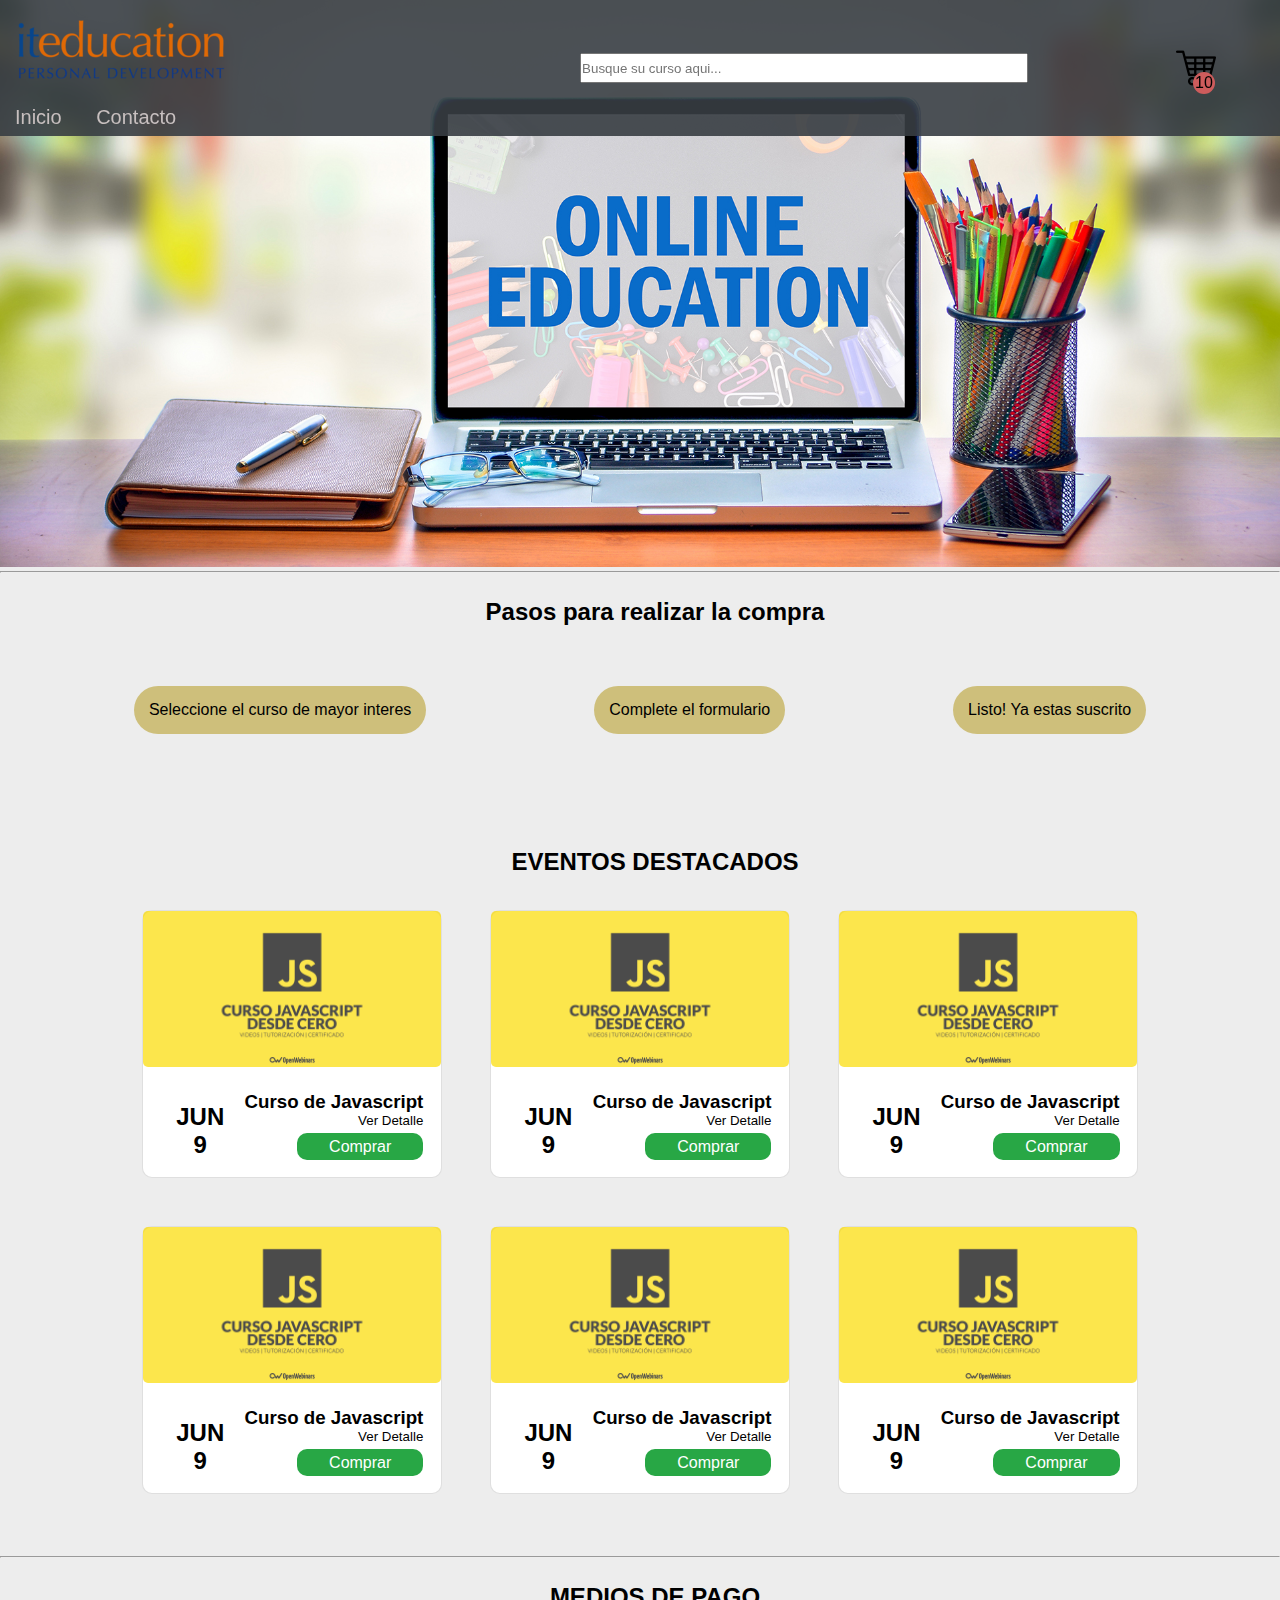
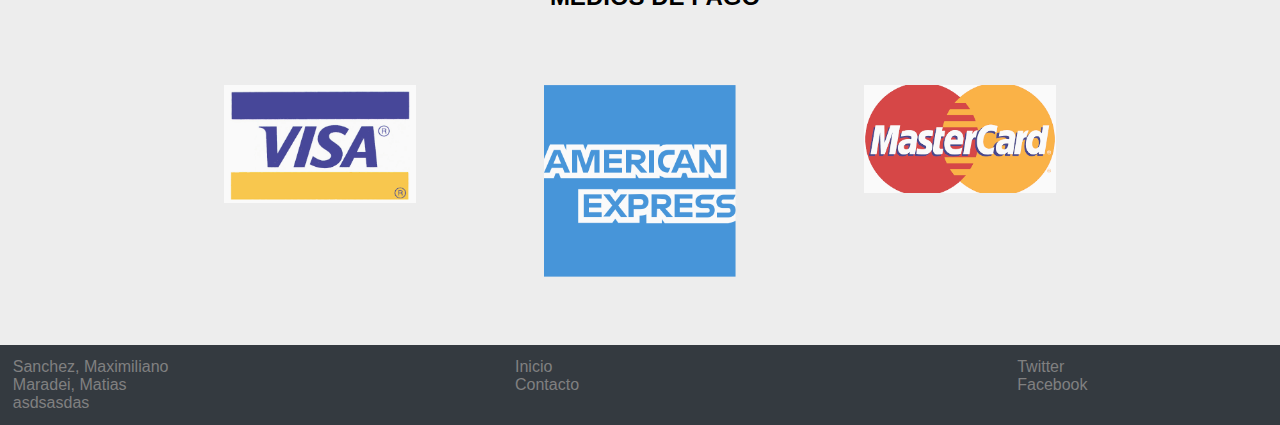
==== Downloads/TPFinalWeb_2019-master/index.html @ b44e9353 "Commit message" ====
<!DOCTYPE html>
<html lang="es">

<head>
	<meta charset="utf-8">
	<title>CogniTem</title>
	<meta name="viewport" content="width=device-width, initial-scale=1.0">
    <meta http-equiv="X-UA-Compatible" content="ie=edge">
	<link rel="stylesheet" href="css-styles/estilos.css">
    <link rel="stylesheet" href="path/to/font-awesome/css/font-awesome.min.css">
</head>

<body>
    <header class="flex between">
            <div class="flex left middle wrap">
                <div class="flex middle center brand">
                    <img src="img/Logoacademia.png">
                </div>
                <nav class="flex center wrap">
                    <ul>
                        <li><a class="cool-link" href="index.html">Inicio</a></li>
                        <li><a class="cool-link" href="contacto.html">Contacto</a></li>
                    </ul>
                </nav>
            </div>
                 <div class="flex middle right buscador">
                    <input type="text" name="cursos" class="search-box" placeholder="Busque su curso aqui..."
                        list="cursos">
                    <datalist id="cursos">
                        <option value="Curso de javascript"></option>
                        <option value="Curso de angular"></option>
                        <option value="Curso de ruby"></option>
                    </datalist>
                </div> 
            <div class="flex middle cart-logo">
                <img src="img/carrito.png">
                <span class="cart-counter">10</span>
            </div>
        </header>
        
    <main>
        <div class="contenedor-inicio">
            <img class="slider-img"  src="img/online-education.jpg" alt=Cursos>
        </div>
        
        <hr>
        <section class="">
            <div class="contenedor-h2">
                <h2 class="align">Pasos para realizar la compra</h2>
            </div>
                <div class="contenedor-pasos">
                    <ul class="flex row around">
                        <li class="listaInicio"> Seleccione el curso de mayor interes</li>
                        <li class="listaInicio">Complete el formulario</li>
                        <li class="listaInicio">Listo! Ya estas suscrito</li>
                    </ul>
                </div>      
        </section>
        
        
        <section class="starred-course-section">
            <h2 class="starred-course-title">EVENTOS DESTACADOS</h2>
            <section class="flex row wrap center">
                <article class="course-card">
                    <img class="course-img" src="img/CursoJavascript.png">
                    <div class="course-card-container flex row middle between">
                        <div class="course-card-date">
                            <h2>JUN <span class="course-card-date-number">9</span></h2>
                        </div>
                        <div class="course-card-content">
                            <h3 class="course-card-title">Curso de Javascript</h3>
                            <small class="course-card-subtitle">Ver Detalle</small>
                            <a href="" class="course-card-button"> <i class="fa fa-ticket"></i> Comprar</a>
                        </div>
                    </div>
                </article>
               
                 <article class="course-card">
                    <img class="course-img" src="img/CursoJavascript.png">
                    <div class="course-card-container flex row middle between">
                        <div class="course-card-date">
                            <h2>JUN <span class="course-card-date-number">9</span></h2>
                        </div>
                        <div class="course-card-content">
                            <h3 class="course-card-title">Curso de Javascript</h3>
                            <small class="course-card-subtitle">Ver Detalle</small>
                            <a href="" class="course-card-button"> <i class="fa fa-ticket"></i> Comprar</a>
                        </div>
                    </div>
                </article>
                
                 <article class="course-card">
                    <img class="course-img" src="img/CursoJavascript.png">
                    <div class="course-card-container flex row middle between">
                        <div class="course-card-date">
                            <h2>JUN <span class="course-card-date-number">9</span></h2>
                        </div>
                        <div class="course-card-content">
                            <h3 class="course-card-title">Curso de Javascript</h3>
                            <small class="course-card-subtitle">Ver Detalle</small>
                            <a href="" class="course-card-button"> <i class="fa fa-ticket"></i> Comprar</a>
                        </div>
                    </div>
                </article>
                
                 <article class="course-card">
                    <img class="course-img" src="img/CursoJavascript.png">
                    <div class="course-card-container flex row middle between">
                        <div class="course-card-date">
                            <h2>JUN <span class="course-card-date-number">9</span></h2>
                        </div>
                        <div class="course-card-content">
                            <h3 class="course-card-title">Curso de Javascript</h3>
                            <small class="course-card-subtitle">Ver Detalle</small>
                            <a href="" class="course-card-button"> <i class="fa fa-ticket"></i> Comprar</a>
                        </div>
                    </div>
                </article>
                
                 <article class="course-card">
                    <img class="course-img" src="img/CursoJavascript.png">
                    <div class="course-card-container flex row middle between">
                        <div class="course-card-date">
                            <h2>JUN <span class="course-card-date-number">9</span></h2>
                        </div>
                        <div class="course-card-content">
                            <h3 class="course-card-title">Curso de Javascript</h3>
                            <small class="course-card-subtitle">Ver Detalle</small>
                            <a href="" class="course-card-button"> <i class="fa fa-ticket"></i> Comprar</a>
                        </div>
                    </div>
                </article>
                
                 <article class="course-card">
                    <img class="course-img" src="img/CursoJavascript.png">
                    <div class="course-card-container flex row middle between">
                        <div class="course-card-date">
                            <h2>JUN <span class="course-card-date-number">9</span></h2>
                        </div>
                        <div class="course-card-content">
                            <h3 class="course-card-title">Curso de Javascript</h3>
                            <small class="course-card-subtitle">Ver Detalle</small>
                            <a href="" class="course-card-button"> <i class="fa fa-ticket"></i> Comprar</a>
                        </div>
                    </div>
                </article>
                </section>
        </section>
        <hr>
        <section class="payment-types-section">
            <h2 class="payment-types-title">MEDIOS DE PAGO</h2>
            <section class="flex row wrap center">
                <article class="payment-type-card">
                    <img src="img/VisaLogo.png" class="payment-type-card-img" alt="Visa">
                </article>
                <article class="payment-type-card">
                    <img src="img/AmericanExpress.png" class="payment-type-card-img" alt="American Express">
                </article>
                <article class="payment-type-card">
                    <img src="img/MasterCardLogo.png" class="payment-type-card-img" alt="Master Card">
                </article>
            </section>
        </section>
    </main>

        
    <footer>
         <section class="flex row wrap between footer-container">
            <article class="footer-column">
                <ul>
                    <li> Sanchez, Maximiliano </li>
                    <li> Maradei, Matias</li>
                    <li> asdsasdas</li>
                </ul>
            </article>
            <article class="footer-column">
                <ul>
                    <li><a href="index.html">Inicio</a></li>
                    <li><a href="contacto.html">Contacto</a></li>
                </ul>
            </article>
            <article class="footer-column">
                <ul>
                    <li>Twitter</li>
                    <li>Facebook</li>
                </ul>
            </article>
        </section>
    </footer>

</body>

</html>
---- Downloads/TPFinalWeb_2019-master/css-styles/estilos.css ----
/* INDICE */
main {
    background-color: #ededed;
    
  }

.listaInicio{
  background: #cebf7b;
  padding: 15px;
  border-radius: 50px;
}
  
.contenedor-inicio{
    
}
.contenedor-pasos{
  padding: 50px;    
}
  .slider-img{
    width: 100%;
    height: 100%;
    object-fit: cover;
  }
  
  .step-section {
    margin: 3%;
    padding: 3%;
  }
  
  .starred-course-section {
    text-align: center;
    margin: 3%;
  }
  
  .starred-course-title {
    text-align: center;
  }
  
  .payment-types-title {
    justify-content: center;
  }
  
  .payment-type-card {
    padding: 5%;
    width: 15%;
  }
  
  .payment-type-card-img {
    width: 100%;
    object-fit: cover;
    opacity: 0.7;
  }
  .payment-types-section{
    display: block;
    text-align: center;
  }
  
/* CONTACTO */

main {
    margin: auto;
    background-color: #ededed;
  }
  
  h2 {
    padding-top: 25px;
    padding-left: 30px;
    padding-bottom: 10px;
  }
  article {
    border-radius: 5px;
    width: 45%;
  }

  main input {
    width: 90%;
    margin-top: 30px;
    margin-left: 5px;
    padding: 5px;
  }
  main textarea {
    margin-top: 30px;
    width: 82%;
    padding: 25px;
    margin-left: 5px;
  }
  button {
    background-color: #0f469e;
    color: #fff;
    border-style: none;
    border-radius: 3px;
    padding: 3px;
    margin-bottom: 5px;
    margin-top: 5px;
    align-self: flex-start;
    position: relative;
    left: 362px;
  }
  main p {
    margin-top: 30px;
    margin-left: 30px;
  }
  .sectionContacto {
    display: flex;
    justify-content: space-around;
    padding-top: 100px;
  }
  aside {
    text-align: center;
  }
  aside h2 {
    margin-bottom: 30px;
  }

  iframe{
    width:100%; 
    height:450px;
    border:0;
  }
/* COURSE-CARD */

.course-card {
    margin: 2%;
    width: 18.75em;
    box-sizing: border-box;
    background-color: white;
    border-radius: 0.625em;
    border: 1px solid rgba(0, 0, 0, 0.125);
  }
  
  .course-card .course-img {
    width: 100%;
    object-fit: cover;
    opacity: 0.7;
    border-radius: 0.313em;
  }
  
  .course-card .course-card-container {
    padding: 1%;
    height: 6.250em;
  }
  
  .course-card .course-card-container .course-card-date {
    width: 30%;
  }
  
  .course-card .course-card-container .course-card-date .course-card-date-number {
    display: block;
  }
  
  .course-card .course-card-content {
    padding: 5%;
    width: 70%;
    text-align: right;
  }
  
  .course-card .course-card-content .course-card-subtitle {
    display: block;
    margin-bottom: 10px;
  }
  
  .course-card .course-card-content .course-card-button {
    background-color: #28a745;
    color: white;
    padding: 5px 32px;
    text-decoration: none;
    border-radius: 10px;
  }

/* FLEX-PROPIEDADES */

.flex {
    display: flex;
  }
  
  .row {
    flex-direction: row;
  }
  
  .column {
    flex-direction: column;
  }
  
  .wrap {
    flex-wrap: wrap;
  }
  
  .no-wrap {
    flex-wrap: nowrap;
  }
  
  .center {
    justify-content: center;
  }
  .align{
    text-align: center;
  }
  .between {
    justify-content: space-between;
  }

  .around {
    justify-content: space-around;
  }
  
  .right {
    justify-content: flex-end;
  }
  
  .left {
    justify-content: flex-start;
  }
  
  .middle {
    align-content: center;
    align-items: center;
    align-self: center;
  }
  
  .grow {
    flex-grow: 3;
  }

  /* HEADER */
  .cool-link{
    color: #c7bfbf;
  }
  
  header {
    background-color: hsl(210, 10%, 24%, 0.9);
    position: fixed;
    width: 100%;
    z-index: 100;
  }
  
  .brand {
    padding: 0.5%;
  }
  
  .buscador {
    width: 35%;
  }
  
  .search-box {
    height: 2em;
    width: 100%;
  }
  
  .cart-logo {
    position: relative;
    margin-right: 5%;
  }
  
  .cart-counter {
    position: absolute;
    right: 3%;
    top: 60%;
    padding: 5%;
    border-radius: 100%;
    background-color: indianred;
  }
  
  nav {
    font-size: 1em;
  }
  
  nav li {
    display: inline-block;
    padding: 5px 15px;
    font-weight: lighter;
    font-size: 20px;

  }

  .cool-link::after{
    content: "";
    display: block;
    width: 0;
    height: 2px;
    background: #e06905;
    transition: width .3s;
   }

   .cool-link:hover::after{
    width: 100%;
    transition: width .3s;
   }
  
  a {
    text-decoration: none;
    color: gray;
  }
  
  a:hover {
    color: #c7bfbf;
  }

  /* FOOTER */
  .footer-column {
    width: 250px;  
    margin: 1%;
    text-align: left;
  }
  
  .footer-container {
    height: 10%;
    background-color: #343a40;
    color: gray;
  }
  
  ul li {
   list-style: none;
  }
  
  
  /* RESET STYLES */

  * {
    margin: 0;
    padding: 0;
  }
  
  html,
  body {
    height: 100%;
  }
  
  body {
    font-family: Arial, Helvetica, sans-serif;
  }
  
  /* DETALLE CURSO */
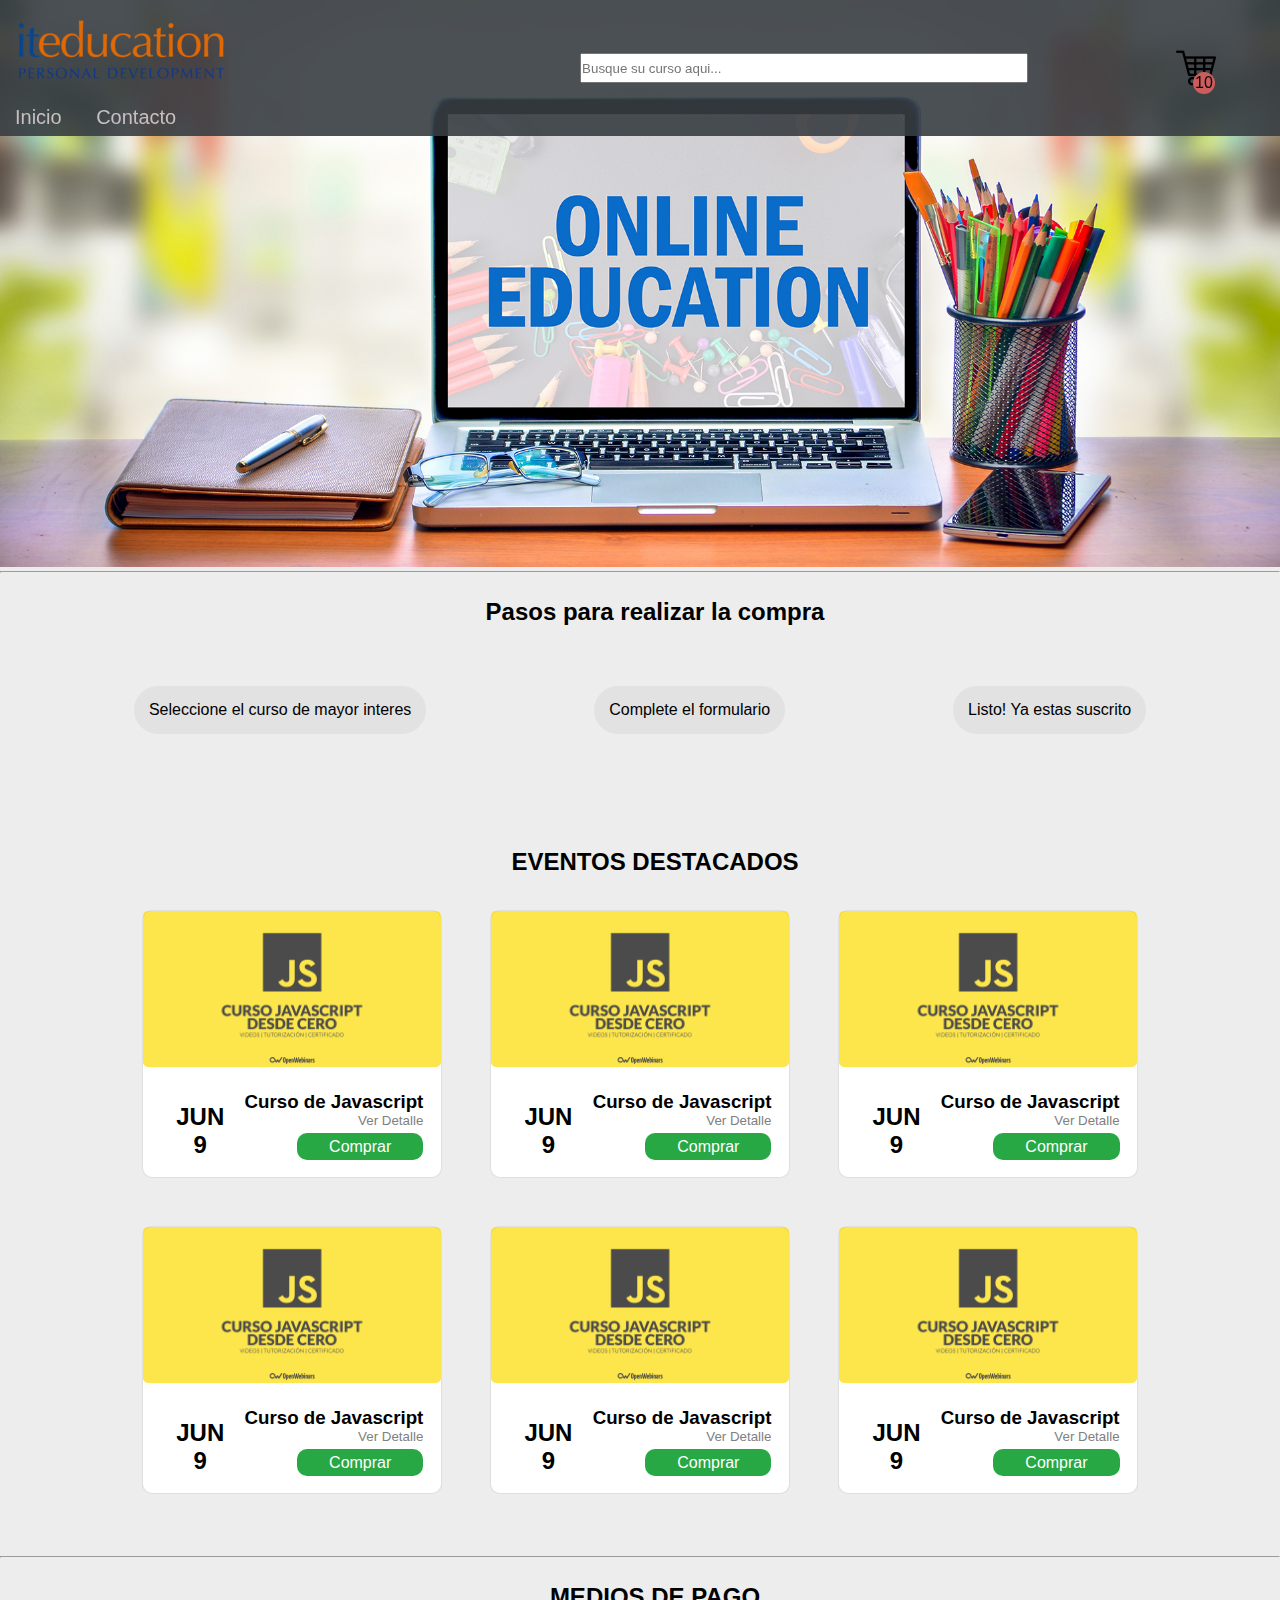
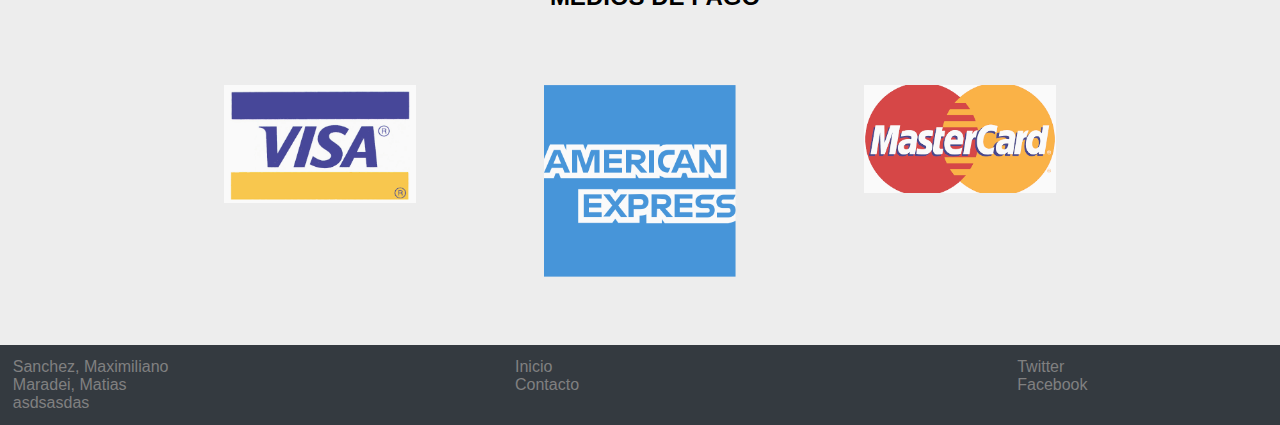
==== commit 4bc08a41: "Commit message" ====
--- a/Downloads/TPFinalWeb_2019-master/index.html
+++ b/Downloads/TPFinalWeb_2019-master/index.html
@@ -69,7 +69,7 @@
                         </div>
                         <div class="course-card-content">
                             <h3 class="course-card-title">Curso de Javascript</h3>
-                            <small class="course-card-subtitle">Ver Detalle</small>
+                            <a href="detalleCurso.html"><small class="course-card-subtitle">Ver Detalle</small></a>
                             <a href="" class="course-card-button"> <i class="fa fa-ticket"></i> Comprar</a>
                         </div>
                     </div>
@@ -83,7 +83,7 @@
                         </div>
                         <div class="course-card-content">
                             <h3 class="course-card-title">Curso de Javascript</h3>
-                            <small class="course-card-subtitle">Ver Detalle</small>
+                            <a href="detalleCurso.html"><small class="course-card-subtitle">Ver Detalle</small></a>
                             <a href="" class="course-card-button"> <i class="fa fa-ticket"></i> Comprar</a>
                         </div>
                     </div>
@@ -97,7 +97,7 @@
                         </div>
                         <div class="course-card-content">
                             <h3 class="course-card-title">Curso de Javascript</h3>
-                            <small class="course-card-subtitle">Ver Detalle</small>
+                            <a href="detalleCurso.html"><small class="course-card-subtitle">Ver Detalle</small></a>
                             <a href="" class="course-card-button"> <i class="fa fa-ticket"></i> Comprar</a>
                         </div>
                     </div>
@@ -111,7 +111,7 @@
                         </div>
                         <div class="course-card-content">
                             <h3 class="course-card-title">Curso de Javascript</h3>
-                            <small class="course-card-subtitle">Ver Detalle</small>
+                            <a href="detalleCurso.html"><small class="course-card-subtitle">Ver Detalle</small></a>
                             <a href="" class="course-card-button"> <i class="fa fa-ticket"></i> Comprar</a>
                         </div>
                     </div>
@@ -125,7 +125,7 @@
                         </div>
                         <div class="course-card-content">
                             <h3 class="course-card-title">Curso de Javascript</h3>
-                            <small class="course-card-subtitle">Ver Detalle</small>
+                            <a href="detalleCurso.html"><small class="course-card-subtitle">Ver Detalle</small></a>
                             <a href="" class="course-card-button"> <i class="fa fa-ticket"></i> Comprar</a>
                         </div>
                     </div>
@@ -139,7 +139,7 @@
                         </div>
                         <div class="course-card-content">
                             <h3 class="course-card-title">Curso de Javascript</h3>
-                            <small class="course-card-subtitle">Ver Detalle</small>
+                            <a href="detalleCurso.html"><small class="course-card-subtitle">Ver Detalle</small></a>
                             <a href="" class="course-card-button"> <i class="fa fa-ticket"></i> Comprar</a>
                         </div>
                     </div>
--- a/Downloads/TPFinalWeb_2019-master/css-styles/estilos.css
+++ b/Downloads/TPFinalWeb_2019-master/css-styles/estilos.css
@@ -1,11 +1,10 @@
 /* INDICE */
 main {
     background-color: #ededed;
-    
   }
 
 .listaInicio{
-  background: #cebf7b;
+  background: #e2e2e2;
   padding: 15px;
   border-radius: 50px;
 }
@@ -96,14 +95,15 @@
     position: relative;
     left: 362px;
   }
-  main p {
-    margin-top: 30px;
-    margin-left: 30px;
-  }
+  
   .sectionContacto {
     display: flex;
     justify-content: space-around;
     padding-top: 100px;
+  }
+
+  .sectionContacto article p{
+    margin-top: 30px;
   }
   aside {
     text-align: center;
@@ -159,7 +159,7 @@
     margin-bottom: 10px;
   }
   
-  .course-card .course-card-content .course-card-button {
+  .course-card-button {
     background-color: #28a745;
     color: white;
     padding: 5px 32px;
@@ -296,10 +296,15 @@
   }
 
   /* FOOTER */
+
+  .footer{
+    margin-top: 10px;
+  }
   .footer-column {
     width: 250px;  
     margin: 1%;
     text-align: left;
+
   }
   
   .footer-container {
@@ -329,4 +334,81 @@
     font-family: Arial, Helvetica, sans-serif;
   }
   
-  /* DETALLE CURSO */+  /* DETALLE CURSO */
+
+  .articleDetalle{
+    width: 100%;
+  }
+
+  .articleDetalle .detalleCurso img{
+    width: 30%;
+    border-radius: 100px;
+    float: left;
+  }
+
+  .articleDetalle .contenedorDetalle{
+    margin-left: 12.5%;
+    margin-right: auto;
+    width: 20%;
+
+  }
+
+  .articleDetalle .contenedorDetalle p{
+    margin-top: 10px;
+    margin-bottom: 15px;
+  }
+
+  .articleDetalle .detalleCurso{
+    padding-top: 150px;
+    display: flex;
+    align-items: center;
+  }
+
+  .articleDocente{
+    background:#4b5055;
+    height: 200px;
+    margin-top: 150px;
+  }
+
+  .articleDocente img{
+    float: left;
+    height: 100%;
+  }
+  
+  .articleDocente .infoDocente{
+    height: 100%;
+    
+  }
+
+  .articleDocente .parrafo{
+    display: flex;
+    flex-direction: column;
+    justify-content: center;
+    height: 80%;
+  }
+   /* ACORDEON DE DETALLE */
+
+   .accordion {
+    background-color: #eee;
+    color: #444;
+    cursor: pointer;
+    padding: 18px;
+    width: 100%;
+    border: none;
+    text-align: left;
+    outline: none;
+    font-size: 15px;
+    transition: 0.4s;
+  }
+  
+  .active, .accordion:hover {
+    background-color: #ccc;
+  }
+  
+  .panel {
+    padding: 0 18px;
+    background-color: white;
+    max-height: 0;
+    overflow: hidden;
+    transition: max-height 0.2s ease-out;
+  }